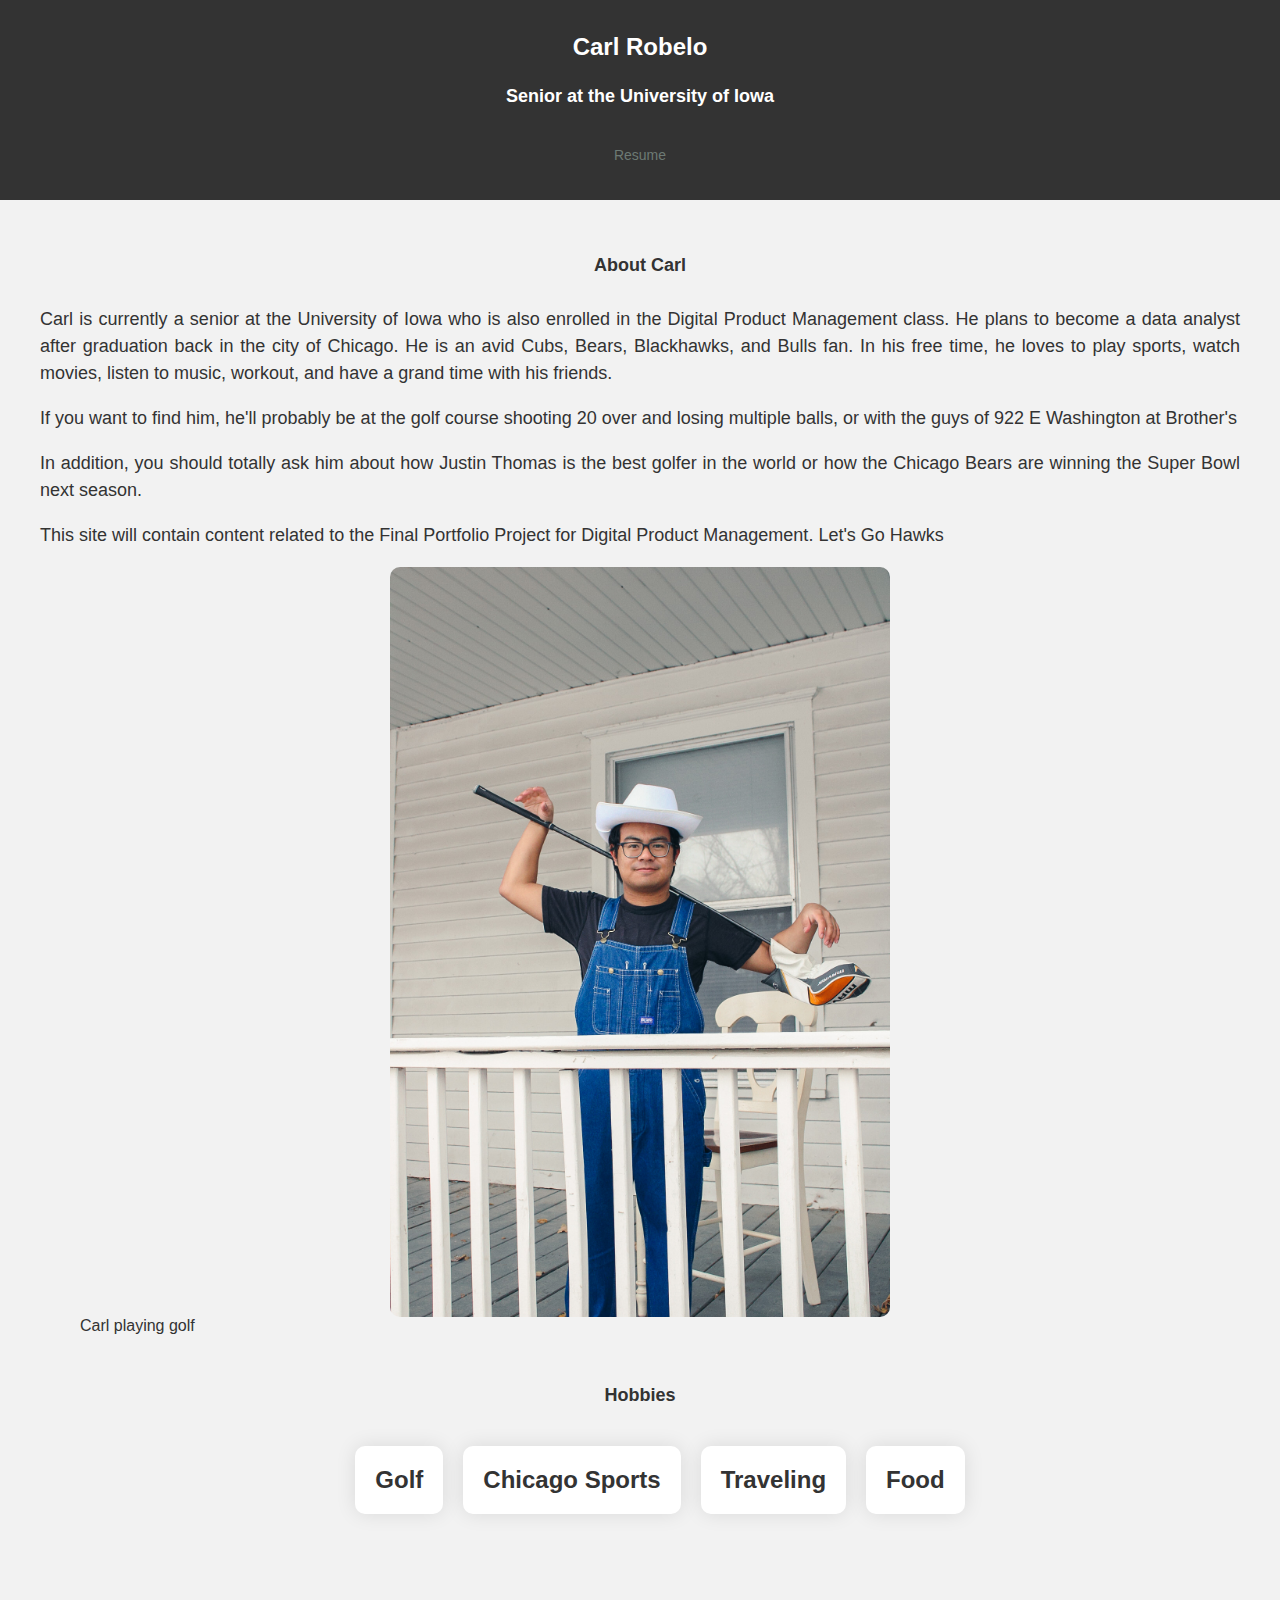
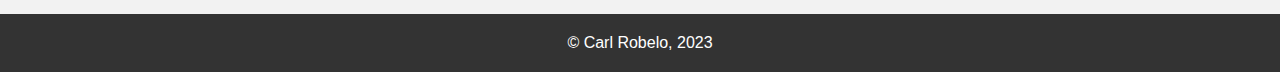
==== index.html @ c35cdfae "Updates to resume, index, and styling" ====
<!DOCTYPE html>
<html lang="en">
  <head>
    <meta charset="UTF-8">
    <meta http-equiv="X-UA-Compatible" content="IE=edge">
    <meta name="viewport" content="width=device-width, initial-scale=1.0">
    <title>Carl Robelo</title>
    <link rel="stylesheet" href="./css/stylesheet.css">
  </head>
  <body>
    <header>
      <h1>Carl Robelo</h1>
      <h2>Senior at the University of Iowa</h2>
      <nav>
        <a href="./resume.html">Resume</a>
      </nav>
    </header>
    
    <main>
      <section id="about">
        <h2>About Carl</h2>
        <p>
          Carl is currently a senior at the University of Iowa who is also enrolled in the Digital Product 
          Management class. He plans to become a data analyst after graduation back in the city of Chicago. He 
          is an avid Cubs, Bears, Blackhawks, and Bulls fan. In his free time, he loves to play sports, 
          watch movies, listen to music, workout, and have a grand time with his friends.
        </p>
        <p>
          If you want to find him, he'll probably be at the golf course shooting 20 over and losing multiple balls,
          or with the guys of 922 E Washington at Brother's
        </p>
        <p>
          In addition, you should totally ask him about how Justin Thomas is the best golfer in the world
          or how the Chicago Bears are winning the Super Bowl next season.
        </p>
        <p>
          This site will contain content related to the Final Portfolio Project for Digital Product Management.

          Let's Go Hawks
        </p>
        <figure>
          <img src="images/GVTV3267.JPG"  alt="Carl with golf club" width="300" height="400">
          <figcaption>Carl playing golf</figcaption>
        </figure>
      </section>

      <section class="hobbies">
        <h2>Hobbies</h2>
        <ul>
          <li>Golf</li>
          <li>Chicago Sports</li>
          <li>Traveling</li>
          <li>Food</li>
        </ul>
      </section>
    </main>
    <footer>
      <p>&copy; Carl Robelo, 2023</p>
    </footer>
  </body>
</html>
---- css/stylesheet.css ----
/* General Styles */

  body {
  background-color: #F2F2F2;
  font-family: 'Montserrat', sans-serif;
  color: #333;
  margin: 0;
  padding: 0;
  }
  
  a {
  color: #333;
  text-decoration: none;
  }
  
  h1, h2, h3 {
  font-family: 'Raleway', sans-serif;
  }
  
  /* Header */
  header {
  background-color: #333;
  color: #fff;
  display: flex;
  flex-direction: column;
  justify-content: center;
  align-items: center;
  height: 400px;
  }
  
  nav {
  display: flex;
  justify-content: center;
  align-items: center;
  margin-bottom: 20px;
  }
  
  nav a {
  margin: 0 20px;
  font-size: 18px;
  }
  
  h1 {
  font-size: 56px;
  margin-bottom: 10px;
  text-align: center;
  }
  
  h2 {
  font-size: 28px;
  margin-bottom: 30px;
  text-align: center;
  }
  
  /* Main Content */
  main {
  max-width: 1200px;
  margin: 0 auto;
  padding: 40px;
  }
  
  section {
  margin-bottom: 50px;
  }
  
  section#about p {
  font-size: 18px;
  line-height: 1.5;
  text-align: justify;
  }
  
  section#about img {
  display: block;
  margin: 0 auto;
  width: 100%;
  max-width: 500px;
  height: auto;
  border-radius: 10px;
  }
  .center {
  display: block;
  margin: 0 auto;
  width: 100%;
  max-width: 500px;
  height: auto;
  border-radius: 10px;
  }
  section.hobbies ul {
  display: flex;
  justify-content: center;
  align-items: center;
  flex-wrap: wrap;
  list-style: none;
  }
  
  section.hobbies li {
  background-color: #fff;
  color: #333;
  font-size: 24px;
  font-weight: bold;
  margin: 10px;
  padding: 20px;
  border-radius: 10px;
  box-shadow: 0 0 20px rgba(0, 0, 0, 0.1);
  transition: all 0.3s ease;
  }
  
  section.hobbies li:hover {
  transform: translateY(-10px);
  box-shadow: 0 0 30px rgba(0, 0, 0, 0.2);
  }

  /* unvisited link */
  a:link {
    color: #6d7a74;
  }
  
  /* visited link */
  a:visited {
    color: #EB5C0E;
  }
  
  /* mouse over link */
  a:hover {
    color: #93facb;
    background-color: hotpink;
    padding: 2px;
  }
  
  /* selected link */
  a:active {
    color: hotpink;
  }
  
  /* Footer */
  footer {
  background-color: #333;
  color: #fff;
  padding: 20px;
  text-align: center;
  }
  
  footer p {
  font-size: 16px;
  margin: 0;
  }
  
  /* Media Queries */
  @media screen and (max-width: 768px) {
  header {
  height: 300px;
  }
  
  h1 {
  font-size: 36px;
  }
  
  h2 {
  font-size: 24px;
  }
  
  nav a {
  font-size: 16px;
  }
  
  main {
  padding: 20px;
  }
  }
  
  @media screen and (max-width: 576px) {}
  header {
  height: 200px;
  }
  
  h1 {
  font-size: 24px;
  }
  
  h2 {
  font-size: 18px;
  }
  
  nav {
  flex-direction: column;
  margin-bottom: 10px;
  }
  
  nav a {
  margin: 10px 0;
  font-size: 14px;
  }
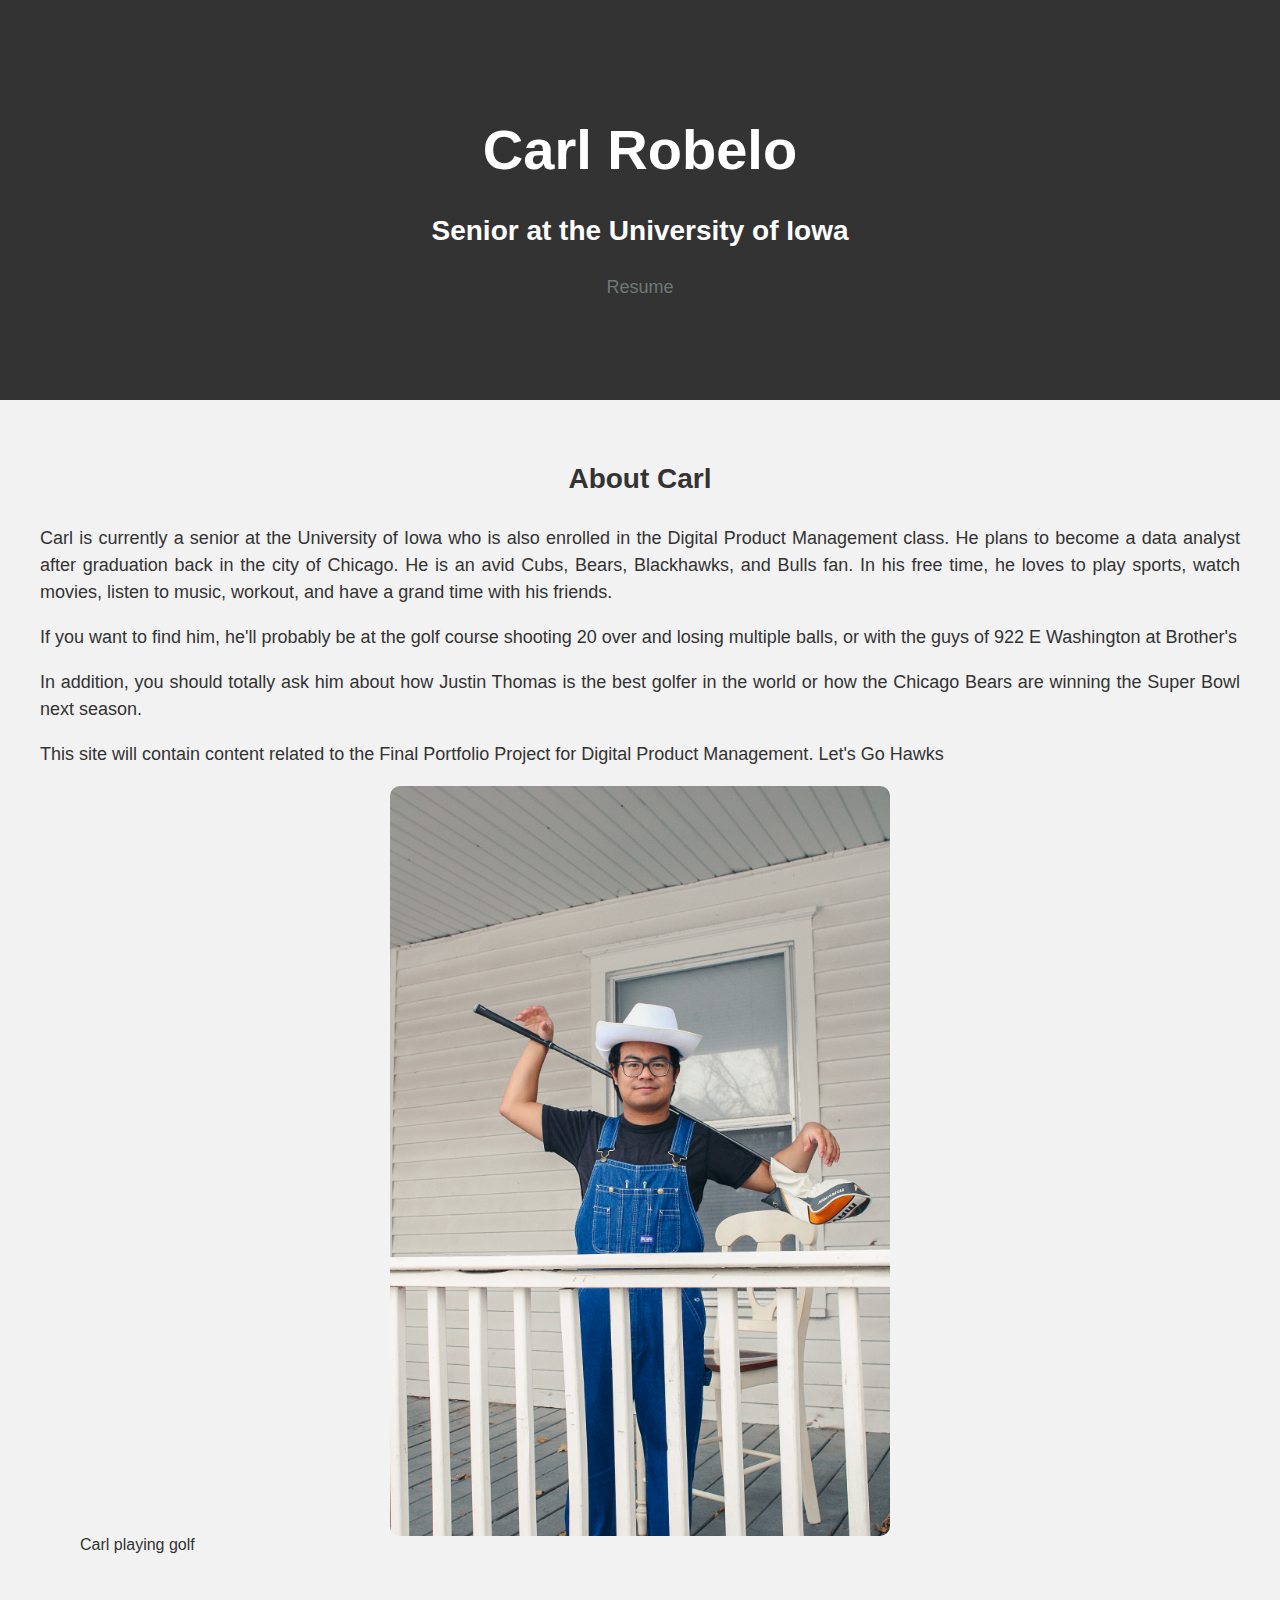
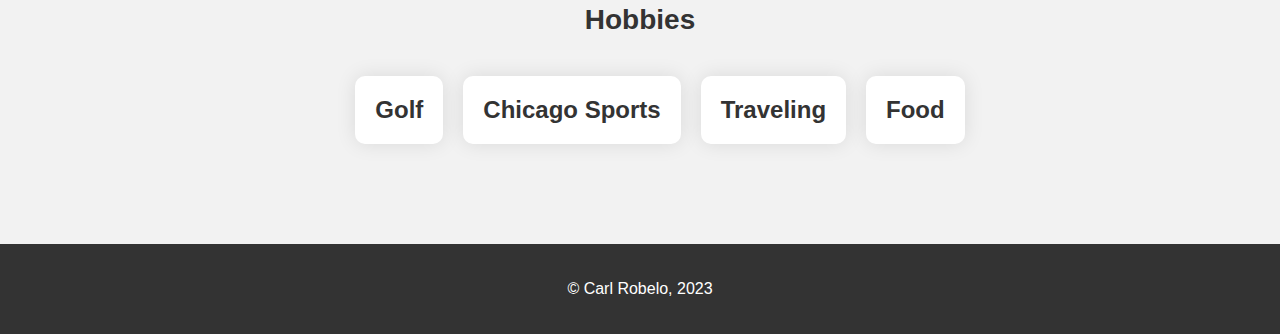
==== commit 256ca50f: "Google Analytics Tag" ====
--- a/index.html
+++ b/index.html
@@ -7,6 +7,15 @@
     <title>Carl Robelo</title>
     <link rel="stylesheet" href="./css/stylesheet.css">
   </head>
+  <!-- Google tag (gtag.js) -->
+<script async src="https://www.googletagmanager.com/gtag/js?id=G-439STD2J1S"></script>
+<script>
+  window.dataLayer = window.dataLayer || [];
+  function gtag(){dataLayer.push(arguments);}
+  gtag('js', new Date());
+
+  gtag('config', 'G-439STD2J1S');
+</script>
   <body>
     <header>
       <h1>Carl Robelo</h1>
--- a/css/stylesheet.css
+++ b/css/stylesheet.css
@@ -1,24 +1,28 @@
-/* General Styles */
-
-  body {
+body {
   background-color: #F2F2F2;
   font-family: 'Montserrat', sans-serif;
   color: #333;
   margin: 0;
   padding: 0;
-  }
-  
-  a {
+}
+
+a {
   color: #333;
   text-decoration: none;
-  }
-  
-  h1, h2, h3 {
+  border-bottom: 2px solid #333; /* added underline to links */
+  transition: border-color 0.3s ease; /* added transition effect to underline */
+}
+
+a:hover {
+  border-color: #EB5C0E; /* changed underline color on hover */
+}
+
+h1, h2, h3 {
   font-family: 'Raleway', sans-serif;
-  }
-  
-  /* Header */
-  header {
+}
+
+/* Header */
+header {
   background-color: #333;
   color: #fff;
   display: flex;
@@ -26,74 +30,76 @@
   justify-content: center;
   align-items: center;
   height: 400px;
-  }
-  
-  nav {
+}
+
+nav {
   display: flex;
   justify-content: center;
   align-items: center;
   margin-bottom: 20px;
-  }
-  
-  nav a {
+}
+
+nav a {
   margin: 0 20px;
   font-size: 18px;
-  }
-  
-  h1 {
+}
+
+h1 {
   font-size: 56px;
   margin-bottom: 10px;
   text-align: center;
-  }
-  
-  h2 {
+}
+
+h2 {
   font-size: 28px;
   margin-bottom: 30px;
   text-align: center;
-  }
-  
-  /* Main Content */
-  main {
+}
+
+/* Main Content */
+main {
   max-width: 1200px;
   margin: 0 auto;
   padding: 40px;
-  }
-  
-  section {
+}
+
+section {
   margin-bottom: 50px;
-  }
-  
-  section#about p {
+}
+
+section#about p {
   font-size: 18px;
   line-height: 1.5;
   text-align: justify;
-  }
-  
-  section#about img {
+}
+
+section#about img {
   display: block;
   margin: 0 auto;
   width: 100%;
   max-width: 500px;
   height: auto;
   border-radius: 10px;
-  }
-  .center {
+}
+
+.center {
   display: block;
   margin: 0 auto;
   width: 100%;
   max-width: 500px;
   height: auto;
   border-radius: 10px;
-  }
-  section.hobbies ul {
+}
+
+section.hobbies ul {
   display: flex;
   justify-content: center;
   align-items: center;
   flex-wrap: wrap;
   list-style: none;
-  }
-  
-  section.hobbies li {
+}
+
+section.hobbies li {
   background-color: #fff;
   color: #333;
   font-size: 24px;
@@ -103,90 +109,40 @@
   border-radius: 10px;
   box-shadow: 0 0 20px rgba(0, 0, 0, 0.1);
   transition: all 0.3s ease;
-  }
-  
-  section.hobbies li:hover {
+}
+
+section.hobbies li:hover {
   transform: translateY(-10px);
   box-shadow: 0 0 30px rgba(0, 0, 0, 0.2);
-  }
+}
 
-  /* unvisited link */
-  a:link {
-    color: #6d7a74;
-  }
-  
-  /* visited link */
-  a:visited {
-    color: #EB5C0E;
-  }
-  
-  /* mouse over link */
-  a:hover {
-    color: #93facb;
-    background-color: hotpink;
-    padding: 2px;
-  }
-  
-  /* selected link */
-  a:active {
-    color: hotpink;
-  }
-  
-  /* Footer */
-  footer {
+/* unvisited link */
+a:link {
+  color: #6d7a74;
+}
+
+/* visited link */
+a:visited {
+  color: #EB5C0E;
+}
+
+/* mouse over link */
+a:hover {
+  color: #93facb;
+  background-color: hotpink;
+  padding: 2px;
+  border-color: #EB5C0E; /* added underline color on hover */
+}
+
+/* selected link */
+a:active {
+  color: hotpink;
+}
+
+/* Footer */
+footer {
   background-color: #333;
   color: #fff;
   padding: 20px;
   text-align: center;
-  }
-  
-  footer p {
-  font-size: 16px;
-  margin: 0;
-  }
-  
-  /* Media Queries */
-  @media screen and (max-width: 768px) {
-  header {
-  height: 300px;
-  }
-  
-  h1 {
-  font-size: 36px;
-  }
-  
-  h2 {
-  font-size: 24px;
-  }
-  
-  nav a {
-  font-size: 16px;
-  }
-  
-  main {
-  padding: 20px;
-  }
-  }
-  
-  @media screen and (max-width: 576px) {}
-  header {
-  height: 200px;
-  }
-  
-  h1 {
-  font-size: 24px;
-  }
-  
-  h2 {
-  font-size: 18px;
-  }
-  
-  nav {
-  flex-direction: column;
-  margin-bottom: 10px;
-  }
-  
-  nav a {
-  margin: 10px 0;
-  font-size: 14px;
-  }+}
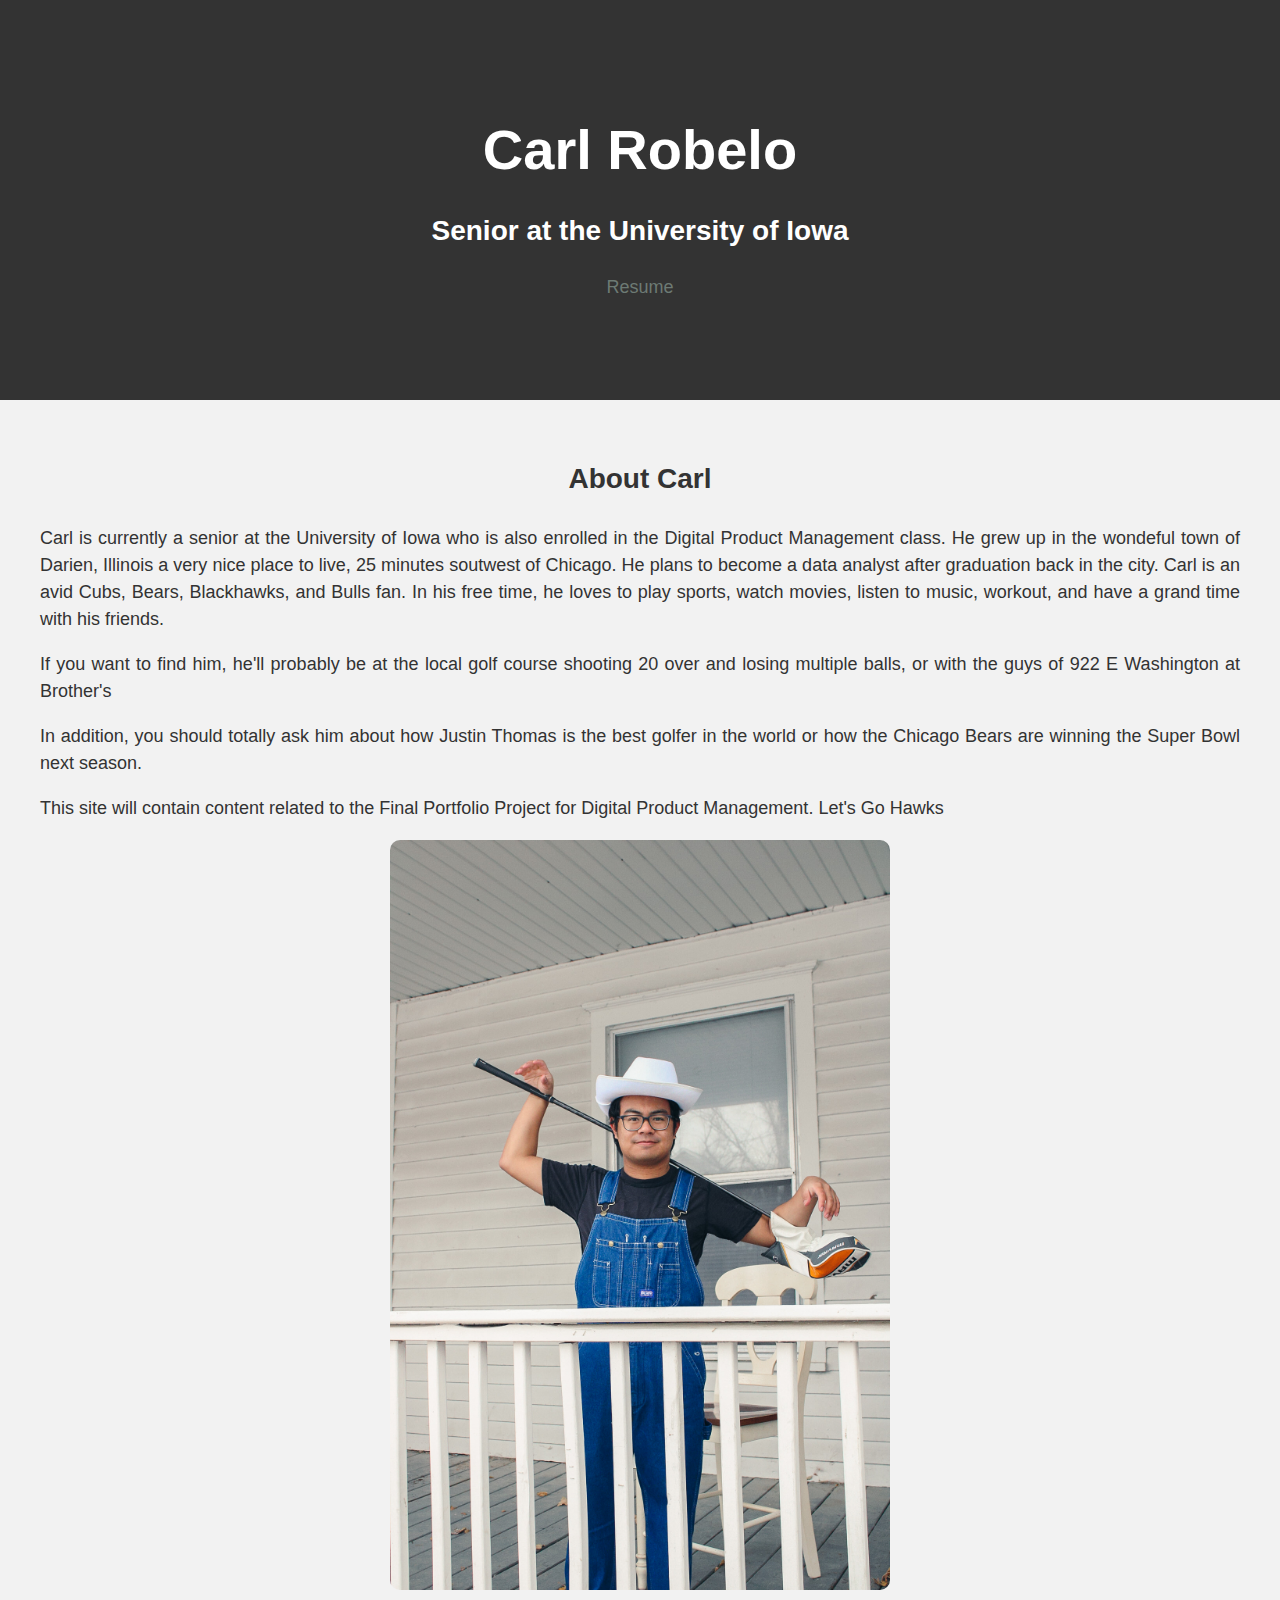
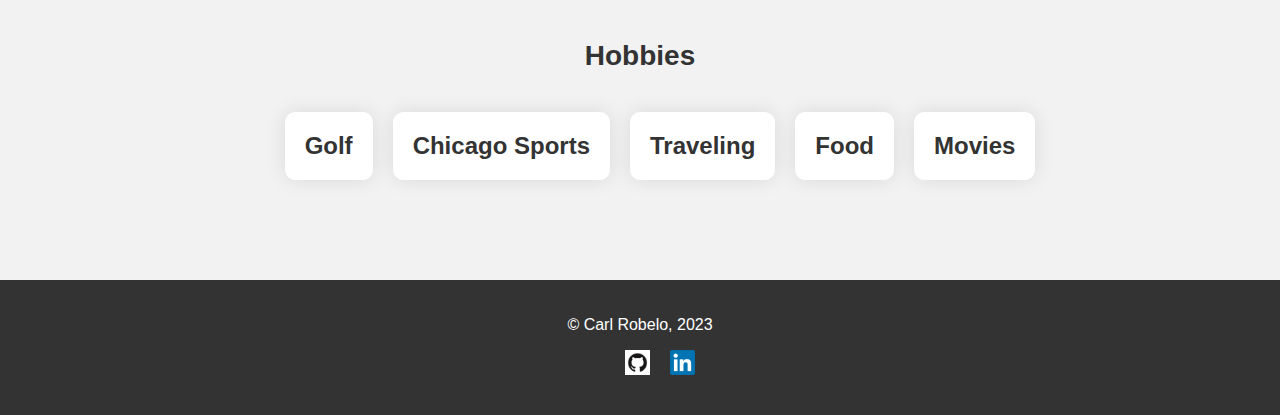
==== commit 4fd0d613: "Updates to website" ====
--- a/index.html
+++ b/index.html
@@ -30,12 +30,13 @@
         <h2>About Carl</h2>
         <p>
           Carl is currently a senior at the University of Iowa who is also enrolled in the Digital Product 
-          Management class. He plans to become a data analyst after graduation back in the city of Chicago. He 
+          Management class. He grew up in the wondeful town of Darien, Illinois a very nice place to live, 25 
+          minutes soutwest of Chicago. He plans to become a data analyst after graduation back in the city. Carl 
           is an avid Cubs, Bears, Blackhawks, and Bulls fan. In his free time, he loves to play sports, 
           watch movies, listen to music, workout, and have a grand time with his friends.
         </p>
         <p>
-          If you want to find him, he'll probably be at the golf course shooting 20 over and losing multiple balls,
+          If you want to find him, he'll probably be at the local golf course shooting 20 over and losing multiple balls,
           or with the guys of 922 E Washington at Brother's
         </p>
         <p>
@@ -49,7 +50,6 @@
         </p>
         <figure>
           <img src="images/GVTV3267.JPG"  alt="Carl with golf club" width="300" height="400">
-          <figcaption>Carl playing golf</figcaption>
         </figure>
       </section>
 
@@ -60,11 +60,16 @@
           <li>Chicago Sports</li>
           <li>Traveling</li>
           <li>Food</li>
+          <li>Movies</li>
         </ul>
       </section>
     </main>
     <footer>
       <p>&copy; Carl Robelo, 2023</p>
-    </footer>
+      <ul class="social-media-icons">
+        <li><a href="https://github.com/crobelo11" target="_blank"><img src="images/GitHubLogo.png" alt="Github icon"></a></li>
+        <li><a href="https://www.linkedin.com/in/carl-robelo/" target="_blank"><img src="images/LinkedInLogo.png" alt="LinkedIn icon"></a></li>
+      </ul>
+    </footer>    
   </body>
 </html>
--- a/css/stylesheet.css
+++ b/css/stylesheet.css
@@ -146,3 +146,19 @@
   padding: 20px;
   text-align: center;
 }
+
+.social-media-icons {
+  display: flex;
+  justify-content: center;
+  align-items: center;
+}
+
+.social-media-icons li {
+  list-style: none;
+  margin: 0 10px;
+}
+
+.social-media-icons img {
+  width: 25px;
+  height: 25px;
+}
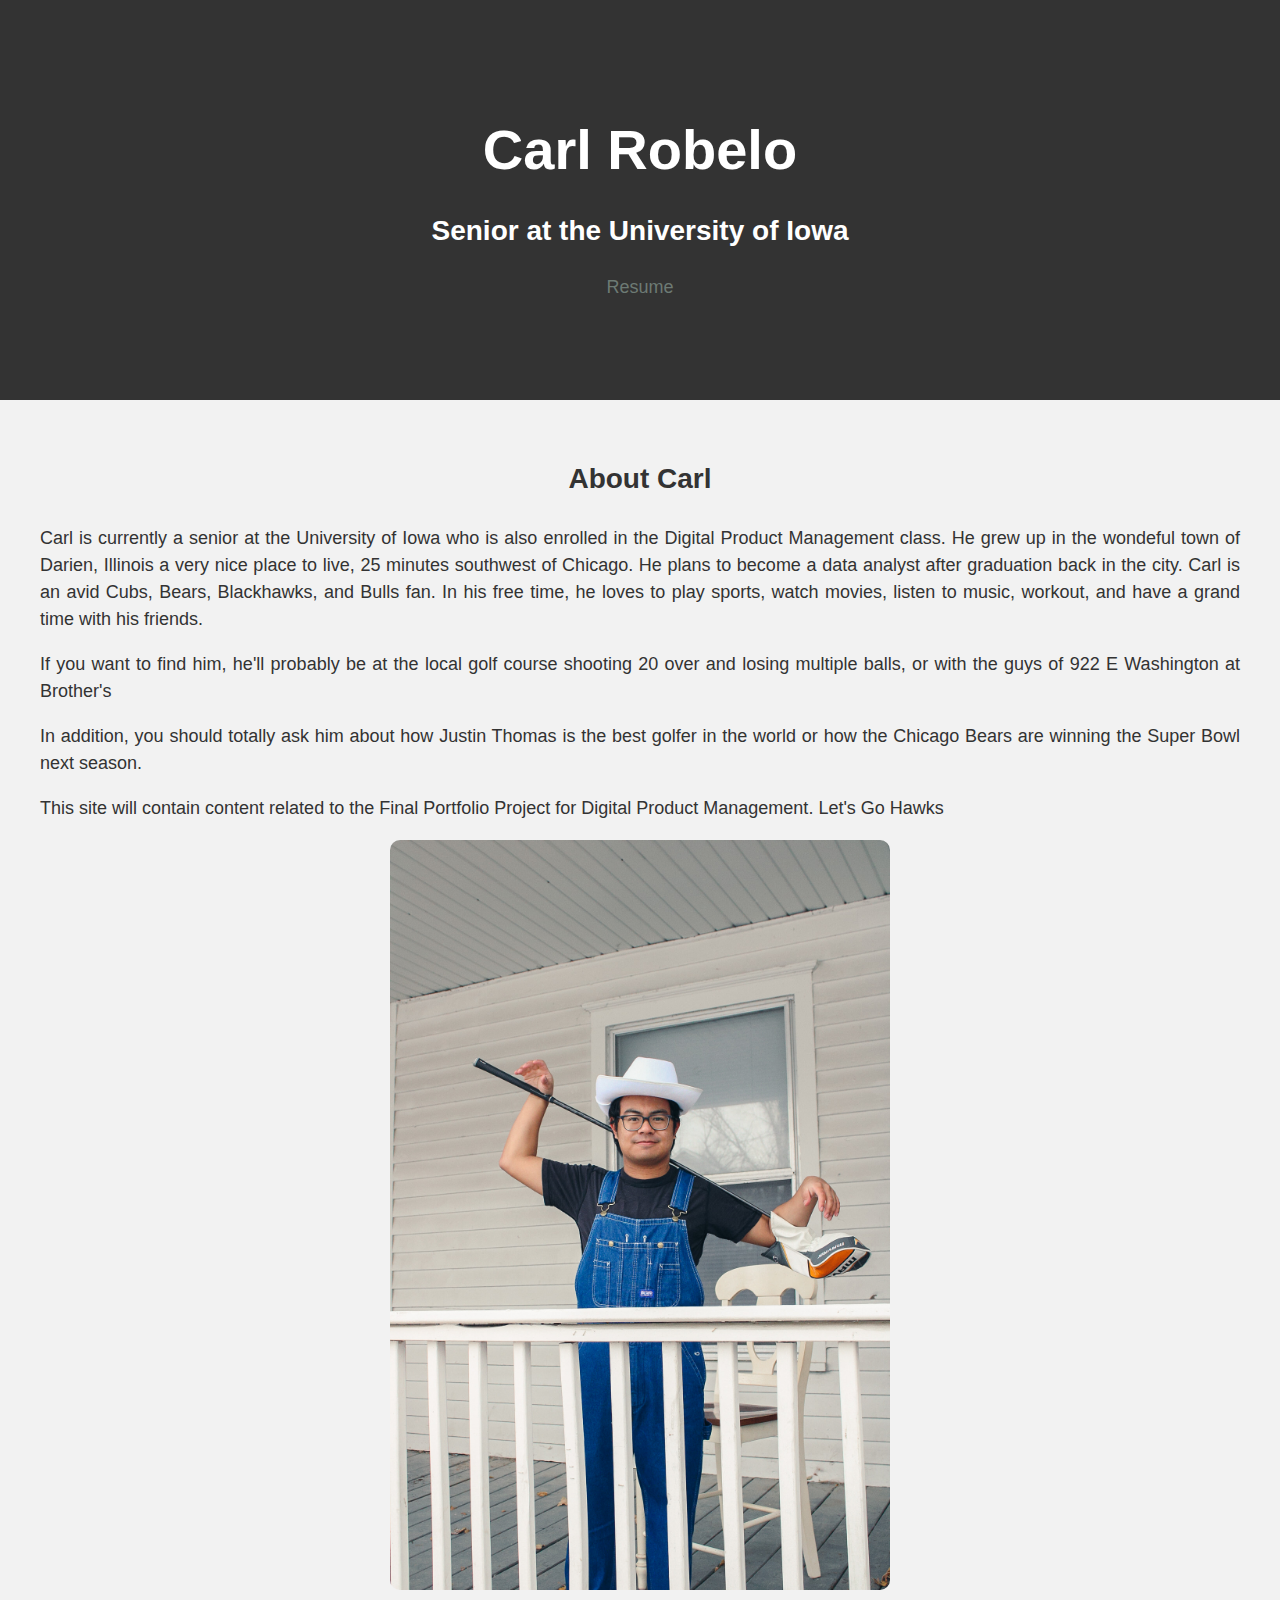
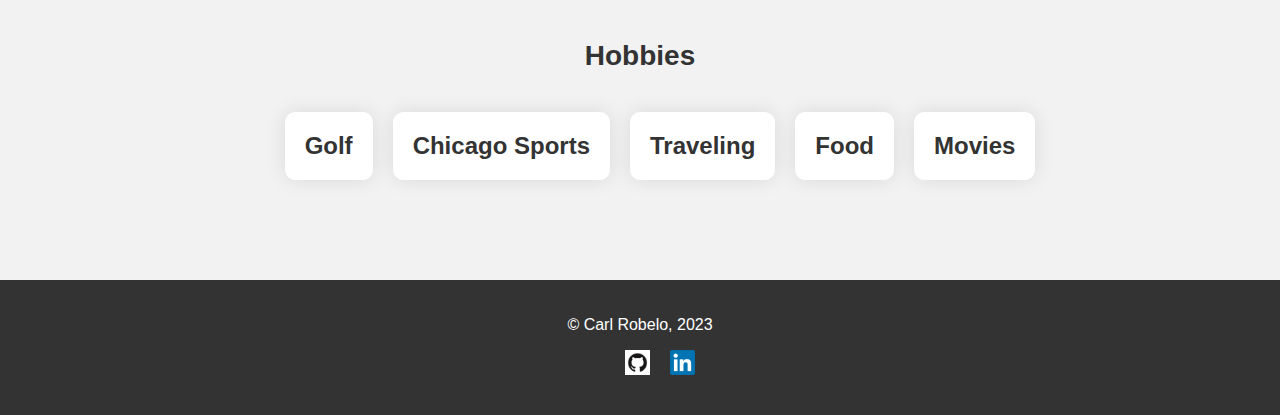
==== commit 710a5a20: "Added links" ====
--- a/index.html
+++ b/index.html
@@ -31,7 +31,7 @@
         <p>
           Carl is currently a senior at the University of Iowa who is also enrolled in the Digital Product 
           Management class. He grew up in the wondeful town of Darien, Illinois a very nice place to live, 25 
-          minutes soutwest of Chicago. He plans to become a data analyst after graduation back in the city. Carl 
+          minutes southwest of Chicago. He plans to become a data analyst after graduation back in the city. Carl 
           is an avid Cubs, Bears, Blackhawks, and Bulls fan. In his free time, he loves to play sports, 
           watch movies, listen to music, workout, and have a grand time with his friends.
         </p>
--- a/css/stylesheet.css
+++ b/css/stylesheet.css
@@ -116,6 +116,20 @@
   box-shadow: 0 0 30px rgba(0, 0, 0, 0.2);
 }
 
+.skills-list {
+  display: flex;
+  flex-wrap: wrap;
+  justify-content: space-between;
+  list-style-type: none;
+  padding: 0;
+  margin: 0;
+}
+
+.skills-list li {
+  flex-basis: 30%;
+  margin-bottom: 10px;
+}
+
 /* unvisited link */
 a:link {
   color: #6d7a74;
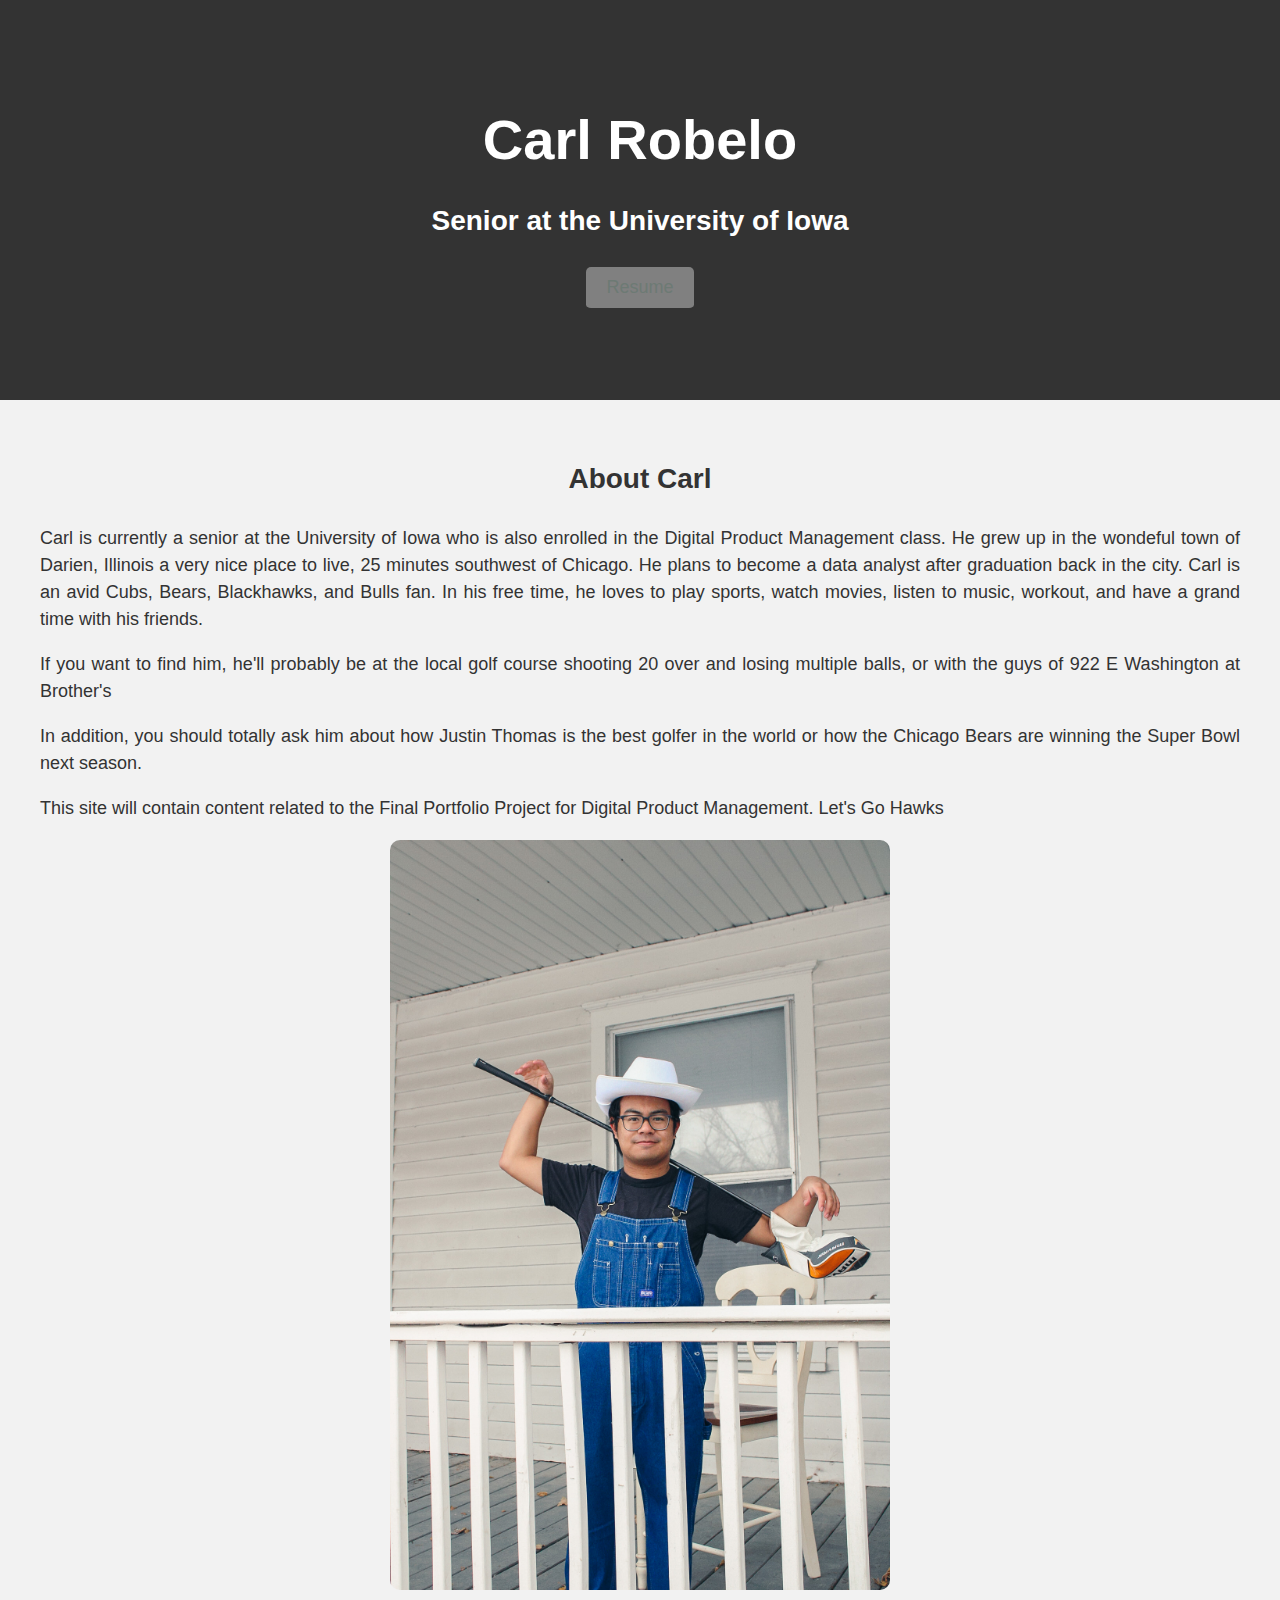
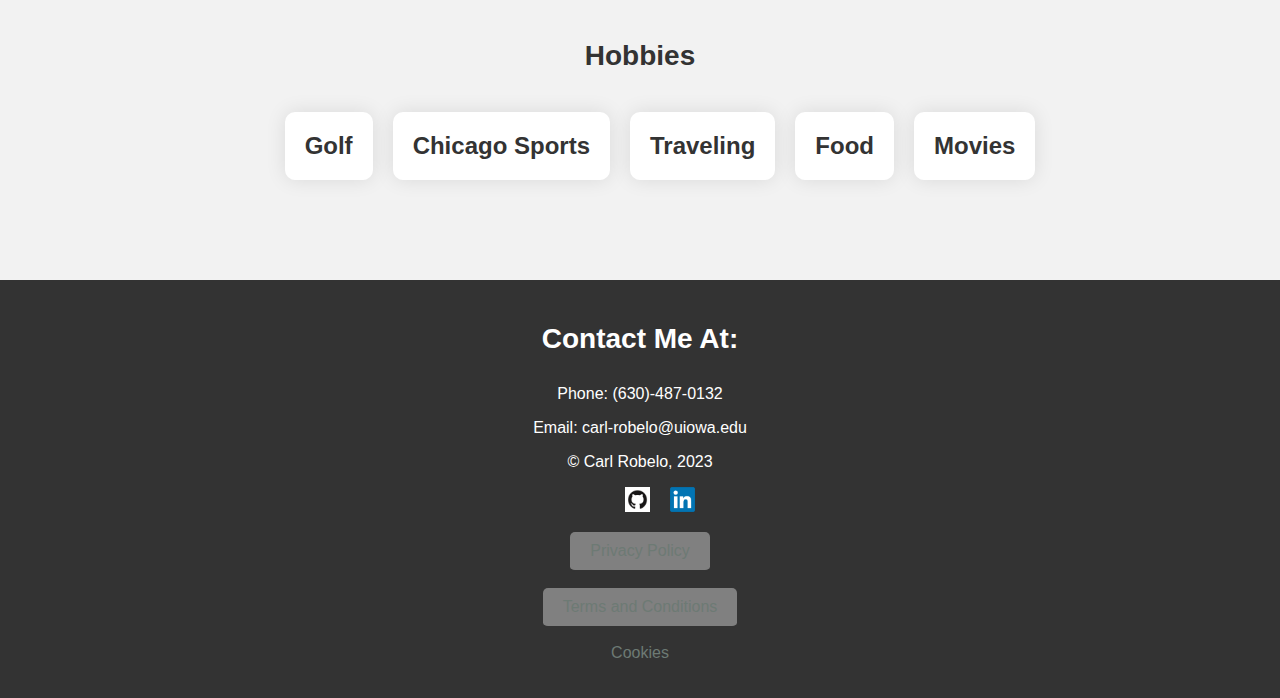
==== commit 458d2502: "Website Changes and Additions" ====
--- a/index.html
+++ b/index.html
@@ -5,6 +5,20 @@
     <meta http-equiv="X-UA-Compatible" content="IE=edge">
     <meta name="viewport" content="width=device-width, initial-scale=1.0">
     <title>Carl Robelo</title>
+    <link rel="apple-touch-icon" sizes="180x180" href="/apple-touch-icon.png">
+    <link rel="icon" type="image/png" sizes="32x32" href="/favicon-32x32.png">
+    <link rel="icon" type="image/png" sizes="16x16" href="/favicon-16x16.png">
+    <link rel="manifest" href="/site.webmanifest">
+
+    <meta name="description" content="A brief description of your portfolio">
+    <meta name="viewport" content="width=device-width, initial-scale=1.0">
+
+    <meta property="og:type" content="website">
+    <meta property="og:title" content="Your Portfolio Page Title">
+    <meta property="og:description" content="A brief description of your portfolio">
+    <meta property="og:image" content="https://your-domain.com/path-to-image.png">
+    <meta property="og:url" content="https://your-domain.com">
+
     <link rel="stylesheet" href="./css/stylesheet.css">
   </head>
   <!-- Google tag (gtag.js) -->
@@ -21,7 +35,7 @@
       <h1>Carl Robelo</h1>
       <h2>Senior at the University of Iowa</h2>
       <nav>
-        <a href="./resume.html">Resume</a>
+        <a href="./resume.html" class="resume-link">Resume</a>
       </nav>
     </header>
     
@@ -65,11 +79,23 @@
       </section>
     </main>
     <footer>
+      <h2>Contact Me At:</h2>
+      <p>Phone: (630)-487-0132</p>
+      <p>Email: carl-robelo@uiowa.edu</p>
       <p>&copy; Carl Robelo, 2023</p>
       <ul class="social-media-icons">
         <li><a href="https://github.com/crobelo11" target="_blank"><img src="images/GitHubLogo.png" alt="Github icon"></a></li>
         <li><a href="https://www.linkedin.com/in/carl-robelo/" target="_blank"><img src="images/LinkedInLogo.png" alt="LinkedIn icon"></a></li>
       </ul>
-    </footer>    
+      <p><a href="./privacy.html" class="privacy-link">Privacy Policy</a></p>
+      <p><a href="./terms.html" class="terms-link">Terms and Conditions</a></p>
+      <p><a href="./cookie.html" class="cookie-popup">Cookies</a></p>
+    </footer>
   </body>
 </html>
+
+
+
+
+
+
--- a/css/stylesheet.css
+++ b/css/stylesheet.css
@@ -1,3 +1,4 @@
+/* Body */
 body {
   background-color: #F2F2F2;
   font-family: 'Montserrat', sans-serif;
@@ -6,6 +7,7 @@
   padding: 0;
 }
 
+/* Links */
 a {
   color: #333;
   text-decoration: none;
@@ -17,6 +19,7 @@
   border-color: #EB5C0E; /* changed underline color on hover */
 }
 
+/* Headings */
 h1, h2, h3 {
   font-family: 'Raleway', sans-serif;
 }
@@ -130,6 +133,77 @@
   margin-bottom: 10px;
 }
 
+.methods-list {
+  display: flex;
+  flex-wrap: wrap;
+  justify-content: space-between;
+  list-style-type: none;
+  padding: 0;
+  margin: 0;
+}
+
+.methods-list li {
+  flex-basis: 30%;
+  margin-bottom: 10px;
+}
+
+.resume-link {
+  display: inline-block;
+  padding: 10px 20px;
+  background-color: grey;
+  color: #fff;
+  text-decoration: none;
+  border-radius: 5px;
+  transition: background-color 0.3s ease;
+}
+
+.resume-link:hover {
+  background-color: #333;
+}
+
+.privacy-link {
+  display: inline-block;
+  padding: 10px 20px;
+  background-color: grey;
+  color: #fff;
+  text-decoration: none;
+  border-radius: 5px;
+  transition: background-color 0.3s ease;
+}
+
+.privacy-link:hover {
+  background-color: #333;
+}
+
+.terms-link {
+  display: inline-block;
+  padding: 10px 20px;
+  background-color: grey;
+  color: #fff;
+  text-decoration: none;
+  border-radius: 5px;
+  transition: background-color 0.3s ease;
+}
+
+.terms-link:hover {
+  background-color: #333;
+}
+
+.about-link {
+  display: inline-block;
+  padding: 10px 20px;
+  background-color: grey;
+  color: #fff;
+  text-decoration: none;
+  border-radius: 5px;
+  transition: background-color 0.3s ease;
+}
+
+.about-link:hover {
+  background-color: #333;
+}
+
+
 /* unvisited link */
 a:link {
   color: #6d7a74;
@@ -137,7 +211,7 @@
 
 /* visited link */
 a:visited {
-  color: #EB5C0E;
+  color: #1d0eeb;
 }
 
 /* mouse over link */
